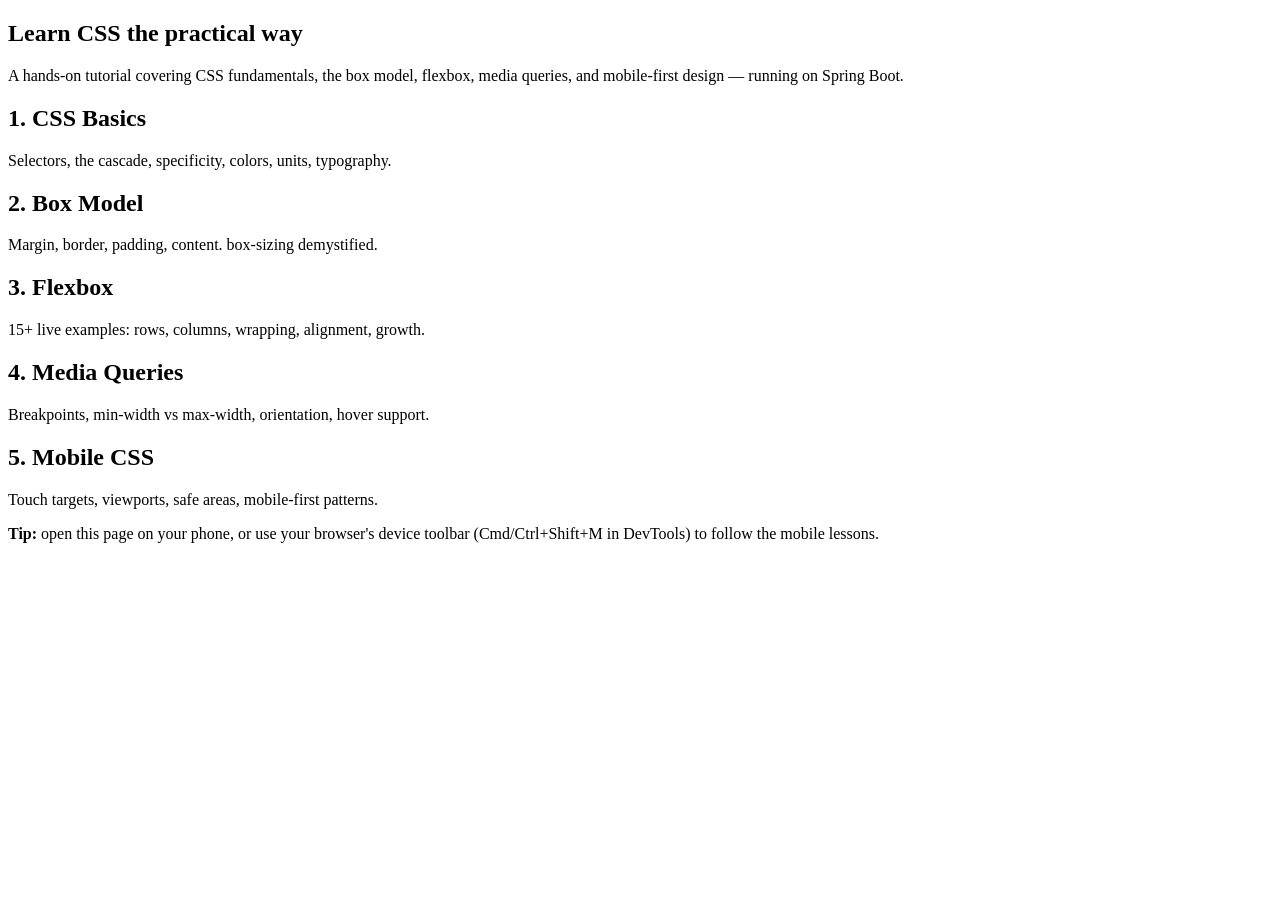
==== src/main/resources/templates/index.html @ 244ed5e9 "Add Spring Boot CSS tutorial app with flexbox and mobile examples Builds a Thymeleaf-powered tutoria" ====
<!DOCTYPE html>
<html lang="en" xmlns:th="http://www.thymeleaf.org">
<head th:replace="~{fragments/layout :: head('Home')}"></head>
<body>
<header th:replace="~{fragments/layout :: header}"></header>

<main class="container">
    <section class="hero">
        <h1>Learn CSS the practical way</h1>
        <p class="lead">
            A hands-on tutorial covering CSS fundamentals, the box model, flexbox,
            media queries, and mobile-first design — running on Spring Boot.
        </p>
    </section>

    <section class="card-grid">
        <a class="card" th:href="@{/basics}">
            <h2>1. CSS Basics</h2>
            <p>Selectors, the cascade, specificity, colors, units, typography.</p>
        </a>
        <a class="card" th:href="@{/box-model}">
            <h2>2. Box Model</h2>
            <p>Margin, border, padding, content. box-sizing demystified.</p>
        </a>
        <a class="card" th:href="@{/flexbox}">
            <h2>3. Flexbox</h2>
            <p>15+ live examples: rows, columns, wrapping, alignment, growth.</p>
        </a>
        <a class="card" th:href="@{/media-queries}">
            <h2>4. Media Queries</h2>
            <p>Breakpoints, min-width vs max-width, orientation, hover support.</p>
        </a>
        <a class="card" th:href="@{/mobile}">
            <h2>5. Mobile CSS</h2>
            <p>Touch targets, viewports, safe areas, mobile-first patterns.</p>
        </a>
    </section>

    <section class="tip-box">
        <strong>Tip:</strong> open this page on your phone, or use your browser's
        device toolbar (Cmd/Ctrl+Shift+M in DevTools) to follow the mobile lessons.
    </section>
</main>

<footer th:replace="~{fragments/layout :: footer}"></footer>
</body>
</html>
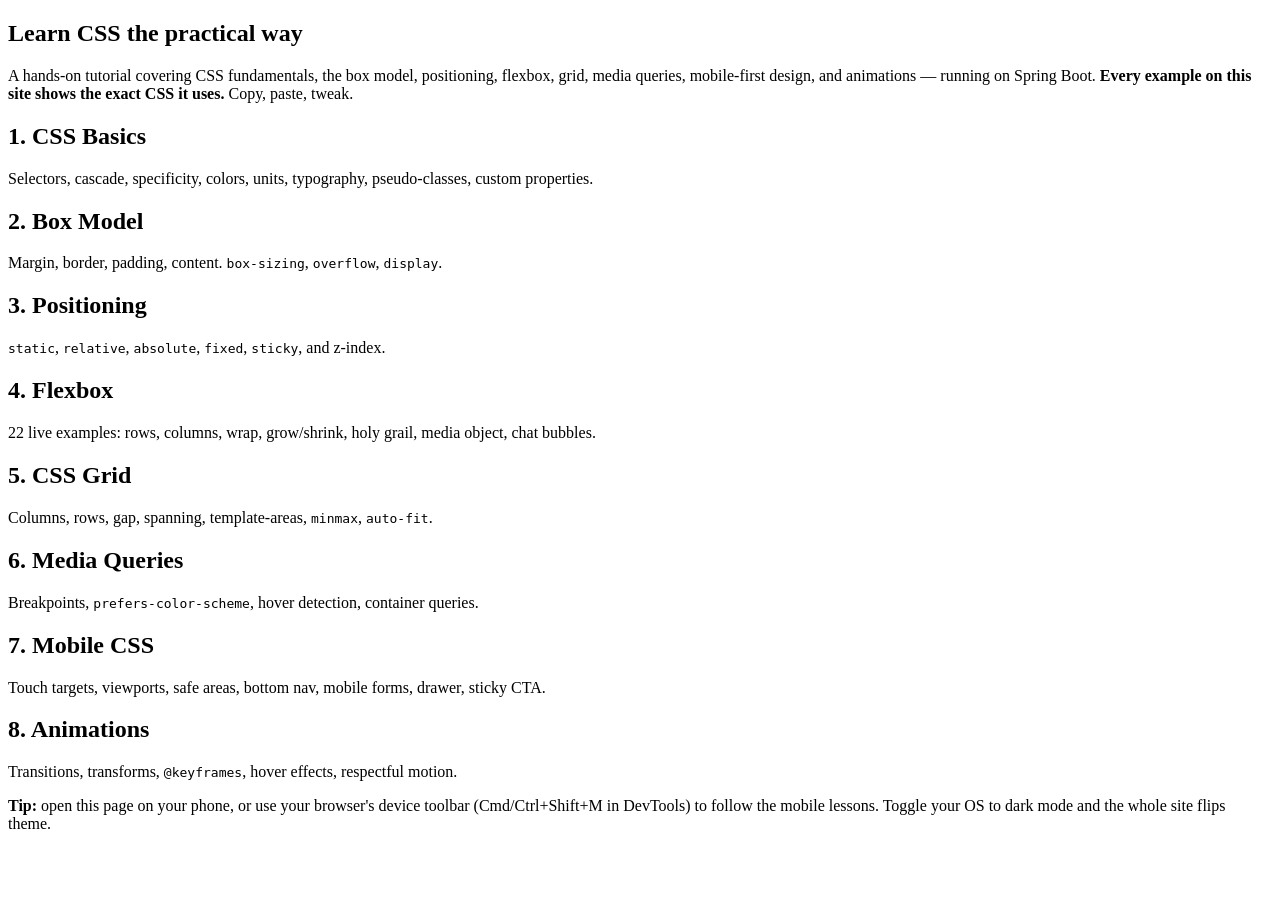
==== commit 953fab02: "Expand CSS tutorial and show CSS on every example Adds three new pages — Positioning (10 examples), " ====
--- a/src/main/resources/templates/index.html
+++ b/src/main/resources/templates/index.html
@@ -8,37 +8,52 @@
     <section class="hero">
         <h1>Learn CSS the practical way</h1>
         <p class="lead">
-            A hands-on tutorial covering CSS fundamentals, the box model, flexbox,
-            media queries, and mobile-first design — running on Spring Boot.
+            A hands-on tutorial covering CSS fundamentals, the box model, positioning,
+            flexbox, grid, media queries, mobile-first design, and animations — running
+            on Spring Boot. <strong>Every example on this site shows the exact CSS it
+            uses.</strong> Copy, paste, tweak.
         </p>
     </section>
 
     <section class="card-grid">
         <a class="card" th:href="@{/basics}">
             <h2>1. CSS Basics</h2>
-            <p>Selectors, the cascade, specificity, colors, units, typography.</p>
+            <p>Selectors, cascade, specificity, colors, units, typography, pseudo-classes, custom properties.</p>
         </a>
         <a class="card" th:href="@{/box-model}">
             <h2>2. Box Model</h2>
-            <p>Margin, border, padding, content. box-sizing demystified.</p>
+            <p>Margin, border, padding, content. <code>box-sizing</code>, <code>overflow</code>, <code>display</code>.</p>
+        </a>
+        <a class="card" th:href="@{/positioning}">
+            <h2>3. Positioning</h2>
+            <p><code>static</code>, <code>relative</code>, <code>absolute</code>, <code>fixed</code>, <code>sticky</code>, and z-index.</p>
         </a>
         <a class="card" th:href="@{/flexbox}">
-            <h2>3. Flexbox</h2>
-            <p>15+ live examples: rows, columns, wrapping, alignment, growth.</p>
+            <h2>4. Flexbox</h2>
+            <p>22 live examples: rows, columns, wrap, grow/shrink, holy grail, media object, chat bubbles.</p>
+        </a>
+        <a class="card" th:href="@{/grid}">
+            <h2>5. CSS Grid</h2>
+            <p>Columns, rows, gap, spanning, template-areas, <code>minmax</code>, <code>auto-fit</code>.</p>
         </a>
         <a class="card" th:href="@{/media-queries}">
-            <h2>4. Media Queries</h2>
-            <p>Breakpoints, min-width vs max-width, orientation, hover support.</p>
+            <h2>6. Media Queries</h2>
+            <p>Breakpoints, <code>prefers-color-scheme</code>, hover detection, container queries.</p>
         </a>
         <a class="card" th:href="@{/mobile}">
-            <h2>5. Mobile CSS</h2>
-            <p>Touch targets, viewports, safe areas, mobile-first patterns.</p>
+            <h2>7. Mobile CSS</h2>
+            <p>Touch targets, viewports, safe areas, bottom nav, mobile forms, drawer, sticky CTA.</p>
+        </a>
+        <a class="card" th:href="@{/animations}">
+            <h2>8. Animations</h2>
+            <p>Transitions, transforms, <code>@keyframes</code>, hover effects, respectful motion.</p>
         </a>
     </section>
 
     <section class="tip-box">
         <strong>Tip:</strong> open this page on your phone, or use your browser's
         device toolbar (Cmd/Ctrl+Shift+M in DevTools) to follow the mobile lessons.
+        Toggle your OS to dark mode and the whole site flips theme.
     </section>
 </main>
 
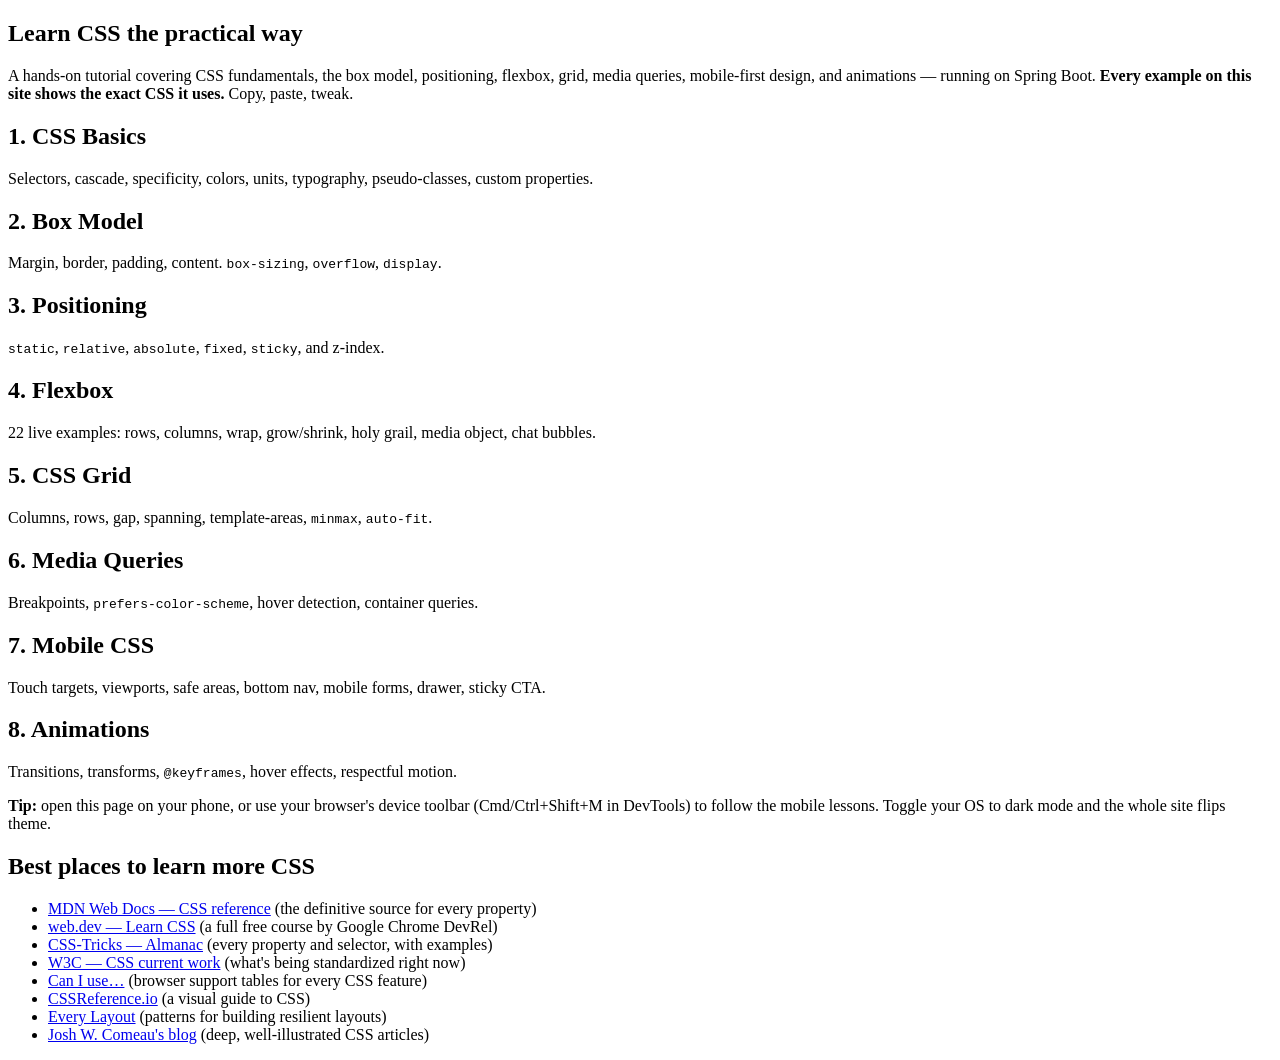
==== commit 48adb99d: "Add "Further reading" section to every tutorial page Each page now ends with a curated list of autho" ====
--- a/src/main/resources/templates/index.html
+++ b/src/main/resources/templates/index.html
@@ -55,6 +55,20 @@
         device toolbar (Cmd/Ctrl+Shift+M in DevTools) to follow the mobile lessons.
         Toggle your OS to dark mode and the whole site flips theme.
     </section>
+
+    <section class="references">
+        <h2>Best places to learn more CSS</h2>
+        <ul>
+            <li><a href="https://developer.mozilla.org/en-US/docs/Web/CSS">MDN Web Docs — CSS reference</a> <span class="source">(the definitive source for every property)</span></li>
+            <li><a href="https://web.dev/learn/css/">web.dev — Learn CSS</a> <span class="source">(a full free course by Google Chrome DevRel)</span></li>
+            <li><a href="https://css-tricks.com/almanac/">CSS-Tricks — Almanac</a> <span class="source">(every property and selector, with examples)</span></li>
+            <li><a href="https://www.w3.org/Style/CSS/current-work">W3C — CSS current work</a> <span class="source">(what's being standardized right now)</span></li>
+            <li><a href="https://caniuse.com/">Can I use…</a> <span class="source">(browser support tables for every CSS feature)</span></li>
+            <li><a href="https://cssreference.io/">CSSReference.io</a> <span class="source">(a visual guide to CSS)</span></li>
+            <li><a href="https://every-layout.dev/">Every Layout</a> <span class="source">(patterns for building resilient layouts)</span></li>
+            <li><a href="https://joshwcomeau.com/">Josh W. Comeau's blog</a> <span class="source">(deep, well-illustrated CSS articles)</span></li>
+        </ul>
+    </section>
 </main>
 
 <footer th:replace="~{fragments/layout :: footer}"></footer>
